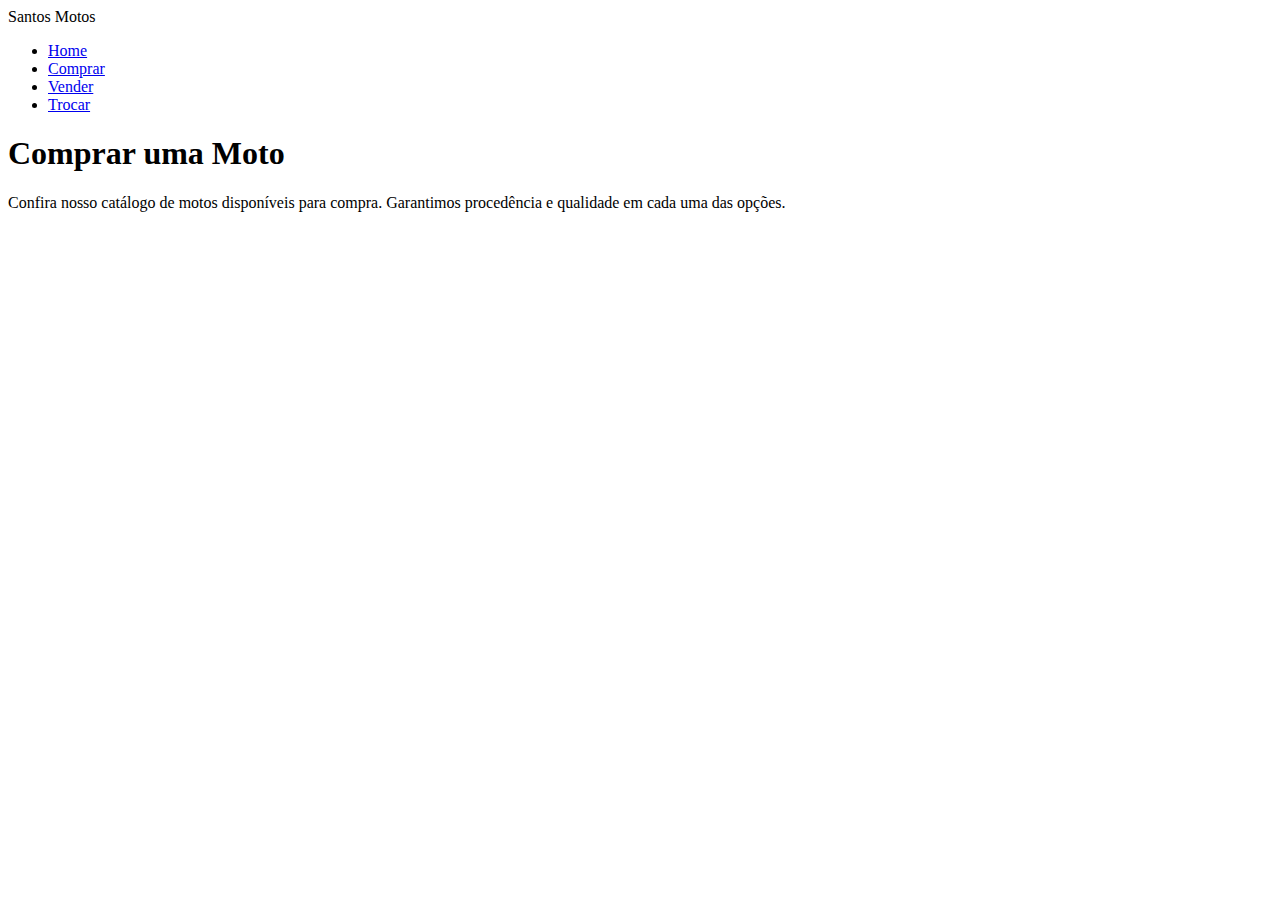
==== comprar.html @ 7bf7c602 "media 1537px ajustado para a pagina home" ====
<!DOCTYPE html>
<html lang="pt-BR">
<head>
    <meta charset="UTF-8">
    <meta name="viewport" content="width=device-width, initial-scale=1.0">
    <title>Comprar - Santos Motos</title>
    <link rel="stylesheet" href="styles.css">
</head>
<body>
    <header>
        <div class="logo">Santos Motos</div>
        <nav>
            <ul>
                <li><a href="index.html">Home</a></li>
                <li><a href="comprar.html">Comprar</a></li>
                <li><a href="vender.html">Vender</a></li>
                <li><a href="trocar.html">Trocar</a></li>
            </ul>
        </nav>
    </header>
    <section class="page-content">
        <h1>Comprar uma Moto</h1>
        <p>Confira nosso catálogo de motos disponíveis para compra. Garantimos procedência e qualidade em cada uma das opções.</p>
    </section>
</body>
</html>
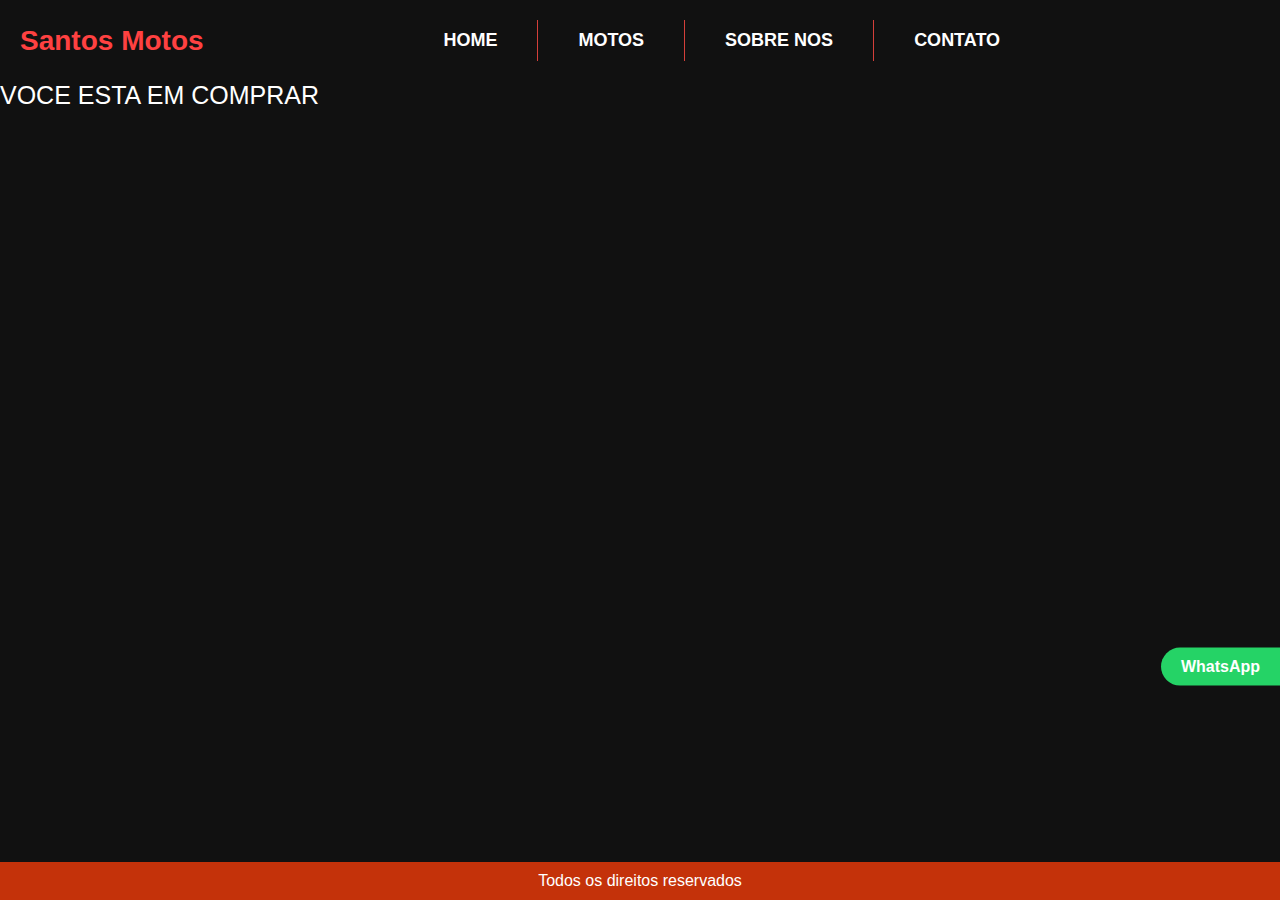
==== commit 0e1f99c3: "Inserido logo e ajustado menu" ====
--- a/comprar.html
+++ b/comprar.html
@@ -4,23 +4,38 @@
     <meta charset="UTF-8">
     <meta name="viewport" content="width=device-width, initial-scale=1.0">
     <title>Comprar - Santos Motos</title>
-    <link rel="stylesheet" href="styles.css">
+    <link rel="stylesheet" href="style.css">
 </head>
 <body>
     <header>
         <div class="logo">Santos Motos</div>
         <nav>
             <ul>
-                <li><a href="index.html">Home</a></li>
-                <li><a href="comprar.html">Comprar</a></li>
-                <li><a href="vender.html">Vender</a></li>
-                <li><a href="trocar.html">Trocar</a></li>
+                <li><a href="index.html">HOME</a></li>
+                <li class="dropdown">
+                    <a href="#">MOTOS</a>
+                    <ul class="dropdown-menu">
+                        <li><a href="./comprar.html">Comprar</a></li>
+                        <li><a href="./vender.html">Vender</a></li>
+                        <li><a href="./trocar.html">Trocar</a></li>
+                    </ul>
+                </li>
+                <li><a href="./sobrenos.html">SOBRE NOS</a></li>
+                <li><a href="./contato.html">CONTATO</a></li>
             </ul>
         </nav>
     </header>
-    <section class="page-content">
-        <h1>Comprar uma Moto</h1>
-        <p>Confira nosso catálogo de motos disponíveis para compra. Garantimos procedência e qualidade em cada uma das opções.</p>
+
+    <section>
+        <div>
+            <h1>VOCE ESTA EM COMPRAR</h1>
+        </div>
     </section>
+
+    <a href="https://wa.me/message/H3GLRA6CMSWJO1" class="whatsapp-icon" target="_blank">WhatsApp</a>
+
+    <footer>
+        <p>Todos os direitos reservados</p>        
+    </footer>
 </body>
 </html>
--- a/style.css
+++ b/style.css
@@ -0,0 +1,8 @@
+@import url('./CSS/global.css');
+@import url('./CSS/layout.css');
+@import url('./CSS/componentes.css');
+@import url('./CSS/carousel.css');
+@import url('./CSS/dropdown.css');
+@import url('./CSS/whatsapp.css');
+
+@import url('./CSS/media.css');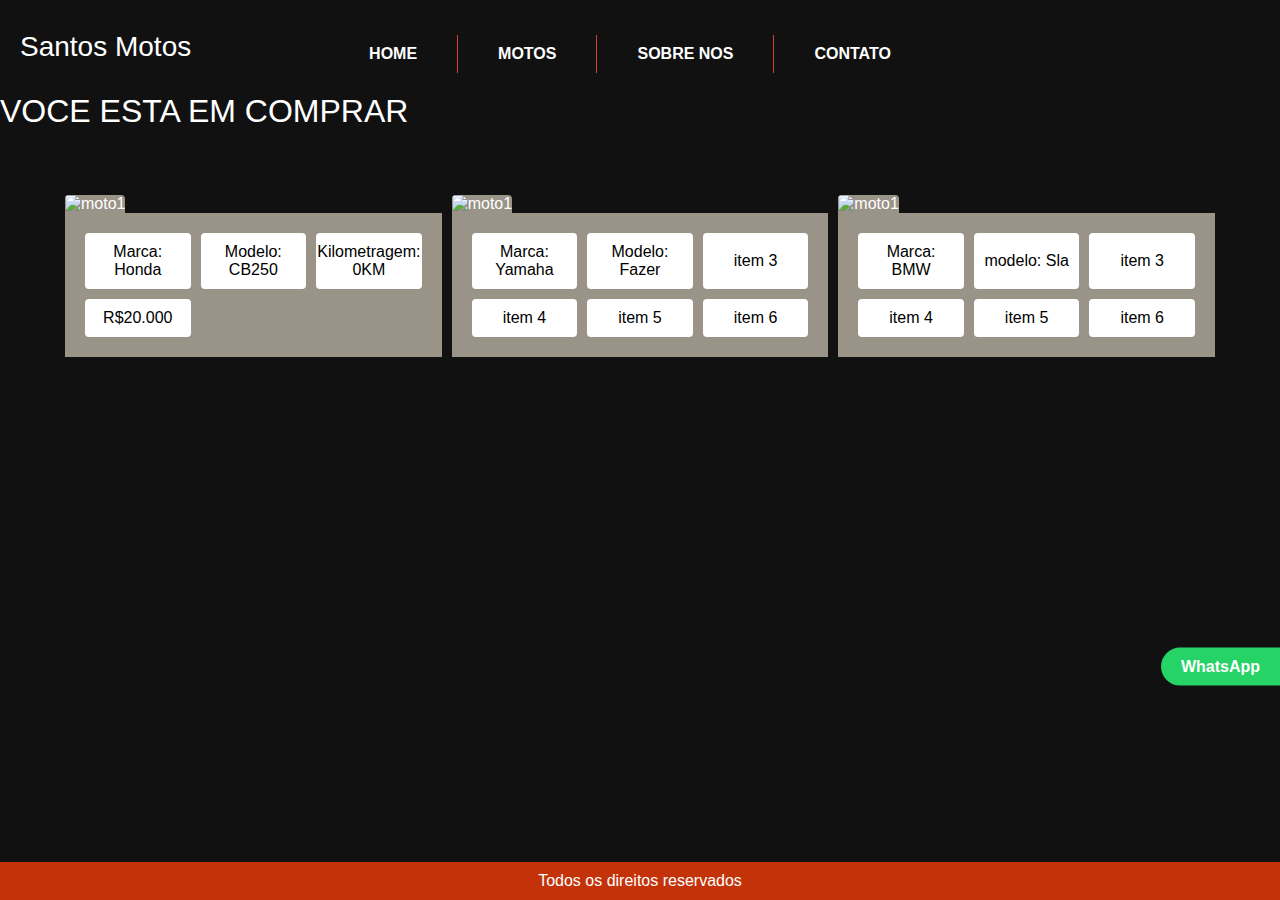
==== commit b2712c1e: "Itens do card ajustado" ====
--- a/comprar.html
+++ b/comprar.html
@@ -32,6 +32,48 @@
         </div>
     </section>
 
+    <section class="container_motos_comprar">
+        <div>
+            <img class="motos_img" src="./img/logoSantoMotos.svg" alt="moto1">
+            <div>
+                <ul class="container_motos_info">
+                    <li class="item_motos_info">Marca: Honda</li>
+                    <li class="item_motos_info">Modelo: CB250</li>
+                    
+                    <li class="item_motos_info">Kilometragem: 0KM</li>
+                    <li class="item_motos_info">R$20.000</li>
+                </ul>
+            </div>
+        </div>
+        <div>
+            <img class="motos_img" src="./img/logoSantoMotos.svg" alt="moto1">
+            <div>
+                <ul class="container_motos_info">
+                    <li class="item_motos_info">Marca: Yamaha</li>
+                    <li class="item_motos_info">Modelo: Fazer</li>
+                    <li class="item_motos_info">item 3</li>
+                    <li class="item_motos_info">item 4</li>
+                    <li class="item_motos_info">item 5</li>
+                    <li class="item_motos_info">item 6</li>
+
+                </ul>
+            </div>
+        </div>
+        <div>
+            <img class="motos_img" src="./img/logoSantoMotos.svg" alt="moto1">
+            <div>
+                <ul class="container_motos_info">
+                    <li class="item_motos_info">Marca: BMW</li>
+                    <li class="item_motos_info">modelo: Sla</li>
+                    <li class="item_motos_info">item 3</li>
+                    <li class="item_motos_info">item 4</li>
+                    <li class="item_motos_info">item 5</li>
+                    <li class="item_motos_info">item 6</li>
+                </ul>
+            </div>
+        </div>
+    </section>
+
     <a href="https://wa.me/message/H3GLRA6CMSWJO1" class="whatsapp-icon" target="_blank">WhatsApp</a>
 
     <footer>
--- a/style.css
+++ b/style.css
@@ -4,5 +4,5 @@
 @import url('./CSS/carousel.css');
 @import url('./CSS/dropdown.css');
 @import url('./CSS/whatsapp.css');
-
+@import url('./CSS/comprar.css');
 @import url('./CSS/media.css');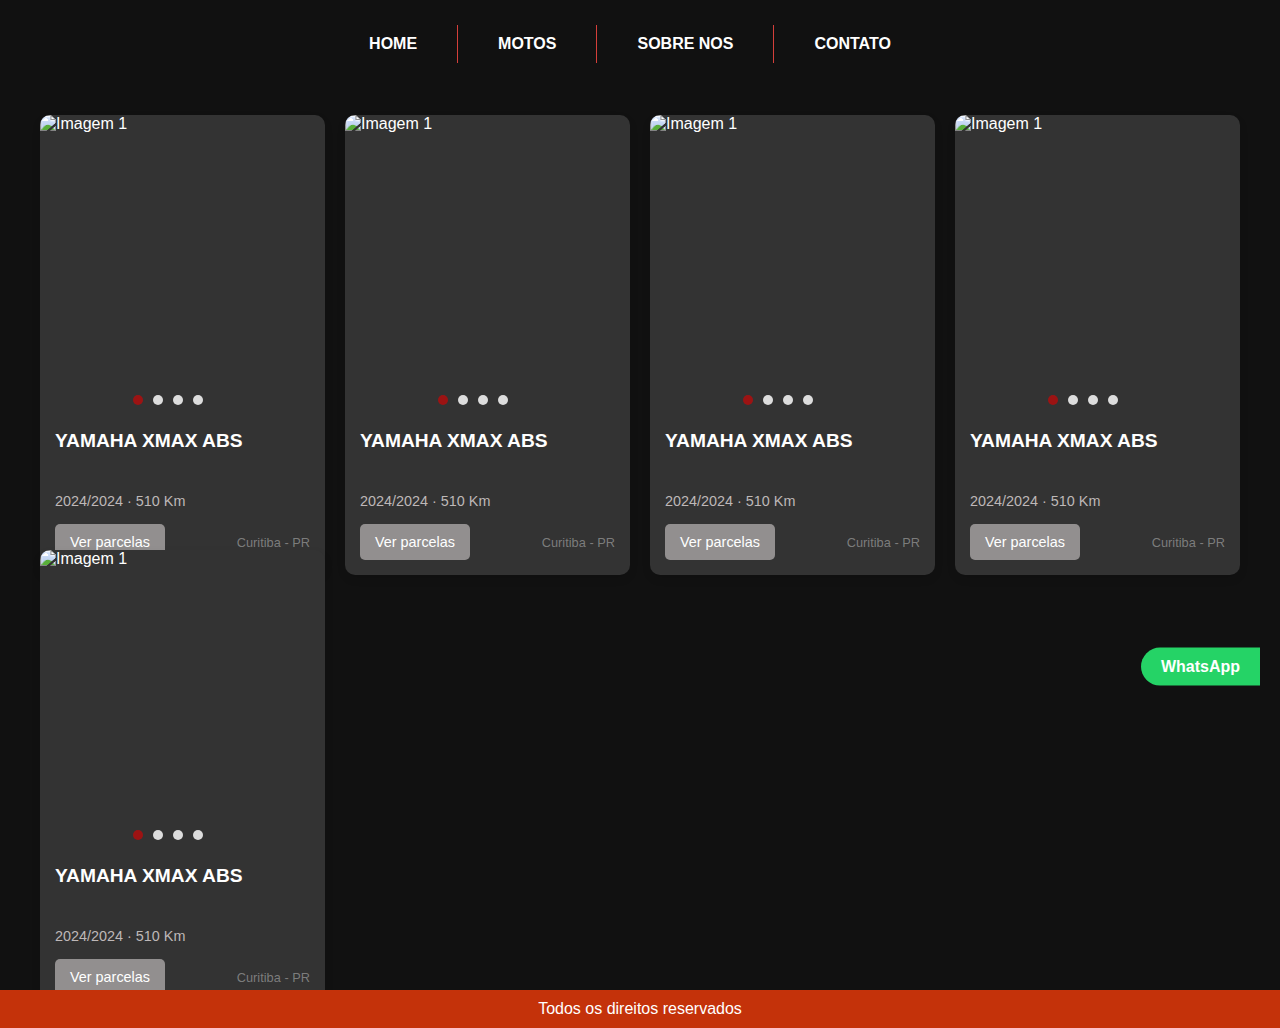
==== commit 92f1ee61: "Realizado ajustes no menu tornando o fixo para que role junto com a pagina, assimo com o icone do wh" ====
--- a/comprar.html
+++ b/comprar.html
@@ -8,76 +8,138 @@
 </head>
 <body>
     <header>
-        <div class="logo">Santos Motos</div>
+        
         <nav>
+            <div class="logo">
+                <img src="./img/logoSantoMotos.svg" alt=""></a>
+            </div>
             <ul>
-                <li><a href="index.html">HOME</a></li>
+                <li class="menu_home selected"><a  href="./index.html"><p>HOME</p></a></li>
                 <li class="dropdown">
-                    <a href="#">MOTOS</a>
+                    <a class="menu_motos selected" href="#">MOTOS</a>
                     <ul class="dropdown-menu">
                         <li><a href="./comprar.html">Comprar</a></li>
                         <li><a href="./vender.html">Vender</a></li>
                         <li><a href="./trocar.html">Trocar</a></li>
                     </ul>
                 </li>
-                <li><a href="./sobrenos.html">SOBRE NOS</a></li>
-                <li><a href="./contato.html">CONTATO</a></li>
+                <li class="menu_sobrenos selected"><a href="./sobrenos.html">SOBRE NOS</a></li>
+                <li class="menu_contato selected"><a href="./contato.html">CONTATO</a></li>
             </ul>
         </nav>
     </header>
 
-    <section>
-        <div>
-            <h1>VOCE ESTA EM COMPRAR</h1>
-        </div>
-    </section>
-
-    <section class="container_motos_comprar">
-        <div>
-            <img class="motos_img" src="./img/logoSantoMotos.svg" alt="moto1">
-            <div>
-                <ul class="container_motos_info">
-                    <li class="item_motos_info">Marca: Honda</li>
-                    <li class="item_motos_info">Modelo: CB250</li>
-                    
-                    <li class="item_motos_info">Kilometragem: 0KM</li>
-                    <li class="item_motos_info">R$20.000</li>
-                </ul>
+    <section class="container_comprar">
+        <!-- Card 1 -->
+        <div class="card_comprar">
+            <div class="carousel_comprar" id="carousel1">
+                <img src="https://www.yamaha-motor.com.br/ccstore/v1/images/?source=/file/v1561935453053965188/products/30095.3-4-urbano-fazer-fz-25-abs-30095-condicao-img-01-v021.png" class="active_comprar" alt="Imagem 1">
+                <img src="https://tuluamotos.com/wp-content/uploads/Motos-Hero-1024x1024.webp" alt="Imagem 2">
+                <div class="carousel-indicators_comprar">
+                    <div class="dot_comprar"></div>
+                    <div class="dot_comprar"></div>
+                </div>
+            </div>
+            <div class="card-content_comprar">
+                <div class="card-title_comprar">YAMAHA XMAX ABS</div>
+                <div class="card-price_comprar">R$ 31.800</div>
+                <div class="card-info_comprar">2024/2024 · 510 Km</div>
+                <div class="card-footer_comprar">
+                    <a href="#" class="card-button_comprar">Ver parcelas</a>
+                    <div class="card-location_comprar">Curitiba - PR</div>
+                </div>
             </div>
         </div>
-        <div>
-            <img class="motos_img" src="./img/logoSantoMotos.svg" alt="moto1">
-            <div>
-                <ul class="container_motos_info">
-                    <li class="item_motos_info">Marca: Yamaha</li>
-                    <li class="item_motos_info">Modelo: Fazer</li>
-                    <li class="item_motos_info">item 3</li>
-                    <li class="item_motos_info">item 4</li>
-                    <li class="item_motos_info">item 5</li>
-                    <li class="item_motos_info">item 6</li>
 
-                </ul>
+        <!-- Card 2 -->
+        <div class="card_comprar">
+            <div class="carousel_comprar" id="carousel2">
+                <img src="https://tienda-virtual-motos.honda.com.co/dw/image/v2/BFKT_PRD/on/demandware.static/-/Sites-FanalcaSA_CO-Library/default/dw95093509/images/homepage/NAVI%20ROJA%20TRES%20CUARTOS.png" class="active_comprar" alt="Imagem 1">
+                <img src="https://tuluamotos.com/wp-content/uploads/Motos-Hero-1024x1024.webp" alt="Imagem 2">
+                <div class="carousel-indicators_comprar">
+                    <div class="dot_comprar"></div>
+                    <div class="dot_comprar"></div>
+                </div>
+            </div>
+            <div class="card-content_comprar">
+                <div class="card-title_comprar">YAMAHA XMAX ABS</div>
+                <div class="card-price_comprar">R$ 31.800</div>
+                <div class="card-info_comprar">2024/2024 · 510 Km</div>
+                <div class="card-footer_comprar">
+                    <a href="#" class="card-button_comprar">Ver parcelas</a>
+                    <div class="card-location_comprar">Curitiba - PR</div>
+                </div>
             </div>
         </div>
-        <div>
-            <img class="motos_img" src="./img/logoSantoMotos.svg" alt="moto1">
-            <div>
-                <ul class="container_motos_info">
-                    <li class="item_motos_info">Marca: BMW</li>
-                    <li class="item_motos_info">modelo: Sla</li>
-                    <li class="item_motos_info">item 3</li>
-                    <li class="item_motos_info">item 4</li>
-                    <li class="item_motos_info">item 5</li>
-                    <li class="item_motos_info">item 6</li>
-                </ul>
+
+        <!-- Card 3 -->
+        <div class="card_comprar">
+            <div class="carousel_comprar" id="carousel3">
+                <img src="https://auteco.vteximg.com.br/arquivos/ids/333790-599-599/moto_starker_Skuty-One_1000x1000_Verde_1.png?v=638585083842700000" class="active_comprar" alt="Imagem 1">
+                <img src="https://motos.honda.com.co/images/cms/cbf125.png" alt="Imagem 4">
+                <div class="carousel-indicators_comprar">
+                    <div class="dot_comprar"></div>
+                    <div class="dot_comprar"></div>
+                </div>
+            </div>
+            <div class="card-content_comprar">
+                <div class="card-title_comprar">YAMAHA XMAX ABS</div>
+                <div class="card-price_comprar">R$ 31.800</div>
+                <div class="card-info_comprar">2024/2024 · 510 Km</div>
+                <div class="card-footer_comprar">
+                    <a href="#" class="card-button_comprar">Ver parcelas</a>
+                    <div class="card-location_comprar">Curitiba - PR</div>
+                </div>
             </div>
         </div>
-    </section>
+        <!-- Card 4 -->
+        <div class="card_comprar">
+            <div class="carousel_comprar" id="carousel4">
+                <img src="https://www.yamaha-motor.com.br/ccstore/v1/images/?source=/file/v1561935453053965188/products/30095.3-4-urbano-fazer-fz-25-abs-30095-condicao-img-01-v021.png" class="active_comprar" alt="Imagem 1">
+                <img src="https://tienda-virtual-motos.honda.com.co/dw/image/v2/BFKT_PRD/on/demandware.static/-/Sites-FanalcaSA_CO-Library/default/dw95093509/images/homepage/NAVI%20ROJA%20TRES%20CUARTOS.png" alt="Imagem 1">
+                <div class="carousel-indicators_comprar">
+                    <div class="dot_comprar"></div>
+                    <div class="dot_comprar"></div>
+                </div>
+            </div>
+            <div class="card-content_comprar">
+                <div class="card-title_comprar">YAMAHA XMAX ABS</div>
+                <div class="card-price_comprar">R$ 31.800</div>
+                <div class="card-info_comprar">2024/2024 · 510 Km</div>
+                <div class="card-footer_comprar">
+                    <a href="#" class="card-button_comprar">Ver parcelas</a>
+                    <div class="card-location_comprar">Curitiba - PR</div>
+                </div>
+            </div>
+        </div>
+<!-- Card 5 -->
+    <div class="card_comprar">
+        <div class="carousel_comprar" id="carousel5">
+            <img src="https://www.yamaha-motor.com.br/ccstore/v1/images/?source=/file/v1561935453053965188/products/30095.3-4-urbano-fazer-fz-25-abs-30095-condicao-img-01-v021.png" class="active_comprar" alt="Imagem 1">
+            <img src="https://tienda-virtual-motos.honda.com.co/dw/image/v2/BFKT_PRD/on/demandware.static/-/Sites-FanalcaSA_CO-Library/default/dw95093509/images/homepage/NAVI%20ROJA%20TRES%20CUARTOS.png" alt="Imagem 1">
+            <div class="carousel-indicators_comprar">
+                <div class="dot_comprar"></div>
+                <div class="dot_comprar"></div>
+            </div>
+        </div>
+            <div class="card-content_comprar">
+            <div class="card-title_comprar">YAMAHA XMAX ABS</div>
+            <div class="card-price_comprar">R$ 31.800</div>
+            <div class="card-info_comprar">2024/2024 · 510 Km</div>
+            <div class="card-footer_comprar">
+                <a href="#" class="card-button_comprar">Ver parcelas</a>
+                <div class="card-location_comprar">Curitiba - PR</div>
+        </div>
+         </div>
+    </div>
+        <a href="https://wa.me/message/H3GLRA6CMSWJO1" class="whatsapp-icon" target="_blank">WhatsApp</a>
+        
+        </section>
+           
+    <footer>
+         <p>Todos os direitos reservados</p>        
+    </footer>
+    <script src="./script_comprar.js"></script>    
+</body>
 
-    <a href="https://wa.me/message/H3GLRA6CMSWJO1" class="whatsapp-icon" target="_blank">WhatsApp</a>
-
-    <footer>
-        <p>Todos os direitos reservados</p>        
-    </footer>
-</body>
 </html>
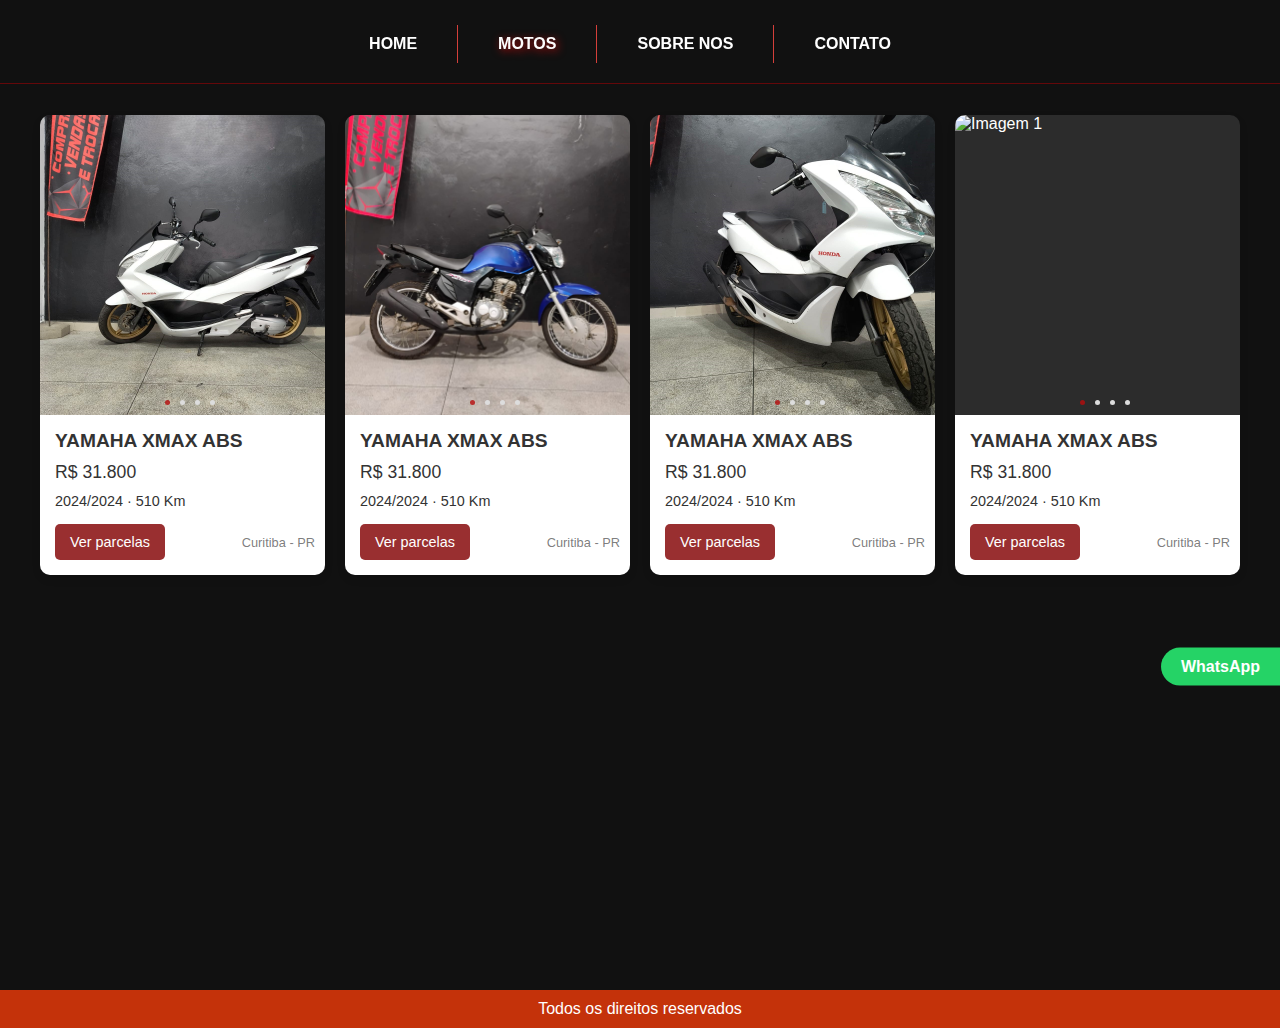
==== commit 811afab4: "Aplicado imagens reais das motos da loja para teste e ajustado layout dos cards em comprar" ====
--- a/comprar.html
+++ b/comprar.html
@@ -7,24 +7,23 @@
     <link rel="stylesheet" href="style.css">
 </head>
 <body>
-    <header>
-        
+    <header>        
         <nav>
             <div class="logo">
                 <img src="./img/logoSantoMotos.svg" alt=""></a>
             </div>
             <ul>
-                <li class="menu_home selected"><a  href="./index.html"><p>HOME</p></a></li>
+                <li class="menu_home "><a  href="./index.html"><p>HOME</p></a></li>
                 <li class="dropdown">
                     <a class="menu_motos selected" href="#">MOTOS</a>
                     <ul class="dropdown-menu">
-                        <li><a href="./comprar.html">Comprar</a></li>
+                        <li><a href="#">Comprar</a></li>
                         <li><a href="./vender.html">Vender</a></li>
                         <li><a href="./trocar.html">Trocar</a></li>
                     </ul>
                 </li>
-                <li class="menu_sobrenos selected"><a href="./sobrenos.html">SOBRE NOS</a></li>
-                <li class="menu_contato selected"><a href="./contato.html">CONTATO</a></li>
+                <li class="menu_sobrenos"><a href="./sobrenos.html">SOBRE NOS</a></li>
+                <li class="menu_contato"><a href="./contato.html">CONTATO</a></li>
             </ul>
         </nav>
     </header>
@@ -33,8 +32,8 @@
         <!-- Card 1 -->
         <div class="card_comprar">
             <div class="carousel_comprar" id="carousel1">
-                <img src="https://www.yamaha-motor.com.br/ccstore/v1/images/?source=/file/v1561935453053965188/products/30095.3-4-urbano-fazer-fz-25-abs-30095-condicao-img-01-v021.png" class="active_comprar" alt="Imagem 1">
-                <img src="https://tuluamotos.com/wp-content/uploads/Motos-Hero-1024x1024.webp" alt="Imagem 2">
+                <img src="./img/motos/0fb4f9fe-38bf-419b-8100-7028429c0930.jpg" class="active_comprar" alt="Imagem 1">
+                <img src="./img/motos/12dc96fb-7368-4f0e-bf48-0ae6c1fd604f.jpg" alt="Imagem 2">
                 <div class="carousel-indicators_comprar">
                     <div class="dot_comprar"></div>
                     <div class="dot_comprar"></div>
@@ -54,8 +53,8 @@
         <!-- Card 2 -->
         <div class="card_comprar">
             <div class="carousel_comprar" id="carousel2">
-                <img src="https://tienda-virtual-motos.honda.com.co/dw/image/v2/BFKT_PRD/on/demandware.static/-/Sites-FanalcaSA_CO-Library/default/dw95093509/images/homepage/NAVI%20ROJA%20TRES%20CUARTOS.png" class="active_comprar" alt="Imagem 1">
-                <img src="https://tuluamotos.com/wp-content/uploads/Motos-Hero-1024x1024.webp" alt="Imagem 2">
+                <img src="./img/motos/5f20a9a4-1dc4-47df-b82f-c89fa74ccb22.jpg" class="active_comprar" alt="Imagem 1">
+                <img src="./img/motos/6b13e28a-5a0f-4234-ad36-68fee90e784e.jpeg" alt="Imagem 2">
                 <div class="carousel-indicators_comprar">
                     <div class="dot_comprar"></div>
                     <div class="dot_comprar"></div>
@@ -75,8 +74,8 @@
         <!-- Card 3 -->
         <div class="card_comprar">
             <div class="carousel_comprar" id="carousel3">
-                <img src="https://auteco.vteximg.com.br/arquivos/ids/333790-599-599/moto_starker_Skuty-One_1000x1000_Verde_1.png?v=638585083842700000" class="active_comprar" alt="Imagem 1">
-                <img src="https://motos.honda.com.co/images/cms/cbf125.png" alt="Imagem 4">
+                <img src="./img/motos/7b06aeac-f42f-48bb-811a-7f4e12faf561.jpg" class="active_comprar" alt="Imagem 1">
+                <img src="./img/motos/IMG_20241111_112702444.jpg" alt="Imagem 4">
                 <div class="carousel-indicators_comprar">
                     <div class="dot_comprar"></div>
                     <div class="dot_comprar"></div>
@@ -95,8 +94,8 @@
         <!-- Card 4 -->
         <div class="card_comprar">
             <div class="carousel_comprar" id="carousel4">
-                <img src="https://www.yamaha-motor.com.br/ccstore/v1/images/?source=/file/v1561935453053965188/products/30095.3-4-urbano-fazer-fz-25-abs-30095-condicao-img-01-v021.png" class="active_comprar" alt="Imagem 1">
-                <img src="https://tienda-virtual-motos.honda.com.co/dw/image/v2/BFKT_PRD/on/demandware.static/-/Sites-FanalcaSA_CO-Library/default/dw95093509/images/homepage/NAVI%20ROJA%20TRES%20CUARTOS.png" alt="Imagem 1">
+                <img src="./img/motos/IMG_20241111_110459399.jpg" class="active_comprar" alt="Imagem 1">
+                <img src="./img/motos/IMG_20241111_112702444.jpg" alt="Imagem 1">
                 <div class="carousel-indicators_comprar">
                     <div class="dot_comprar"></div>
                     <div class="dot_comprar"></div>
@@ -112,26 +111,7 @@
                 </div>
             </div>
         </div>
-<!-- Card 5 -->
-    <div class="card_comprar">
-        <div class="carousel_comprar" id="carousel5">
-            <img src="https://www.yamaha-motor.com.br/ccstore/v1/images/?source=/file/v1561935453053965188/products/30095.3-4-urbano-fazer-fz-25-abs-30095-condicao-img-01-v021.png" class="active_comprar" alt="Imagem 1">
-            <img src="https://tienda-virtual-motos.honda.com.co/dw/image/v2/BFKT_PRD/on/demandware.static/-/Sites-FanalcaSA_CO-Library/default/dw95093509/images/homepage/NAVI%20ROJA%20TRES%20CUARTOS.png" alt="Imagem 1">
-            <div class="carousel-indicators_comprar">
-                <div class="dot_comprar"></div>
-                <div class="dot_comprar"></div>
-            </div>
-        </div>
-            <div class="card-content_comprar">
-            <div class="card-title_comprar">YAMAHA XMAX ABS</div>
-            <div class="card-price_comprar">R$ 31.800</div>
-            <div class="card-info_comprar">2024/2024 · 510 Km</div>
-            <div class="card-footer_comprar">
-                <a href="#" class="card-button_comprar">Ver parcelas</a>
-                <div class="card-location_comprar">Curitiba - PR</div>
-        </div>
-         </div>
-    </div>
+
         <a href="https://wa.me/message/H3GLRA6CMSWJO1" class="whatsapp-icon" target="_blank">WhatsApp</a>
         
         </section>
@@ -139,7 +119,8 @@
     <footer>
          <p>Todos os direitos reservados</p>        
     </footer>
-    <script src="./script_comprar.js"></script>    
+    <script src="./script_comprar.js"></script>  
+    <script src="./script.js"></script>  
 </body>
 
 </html>
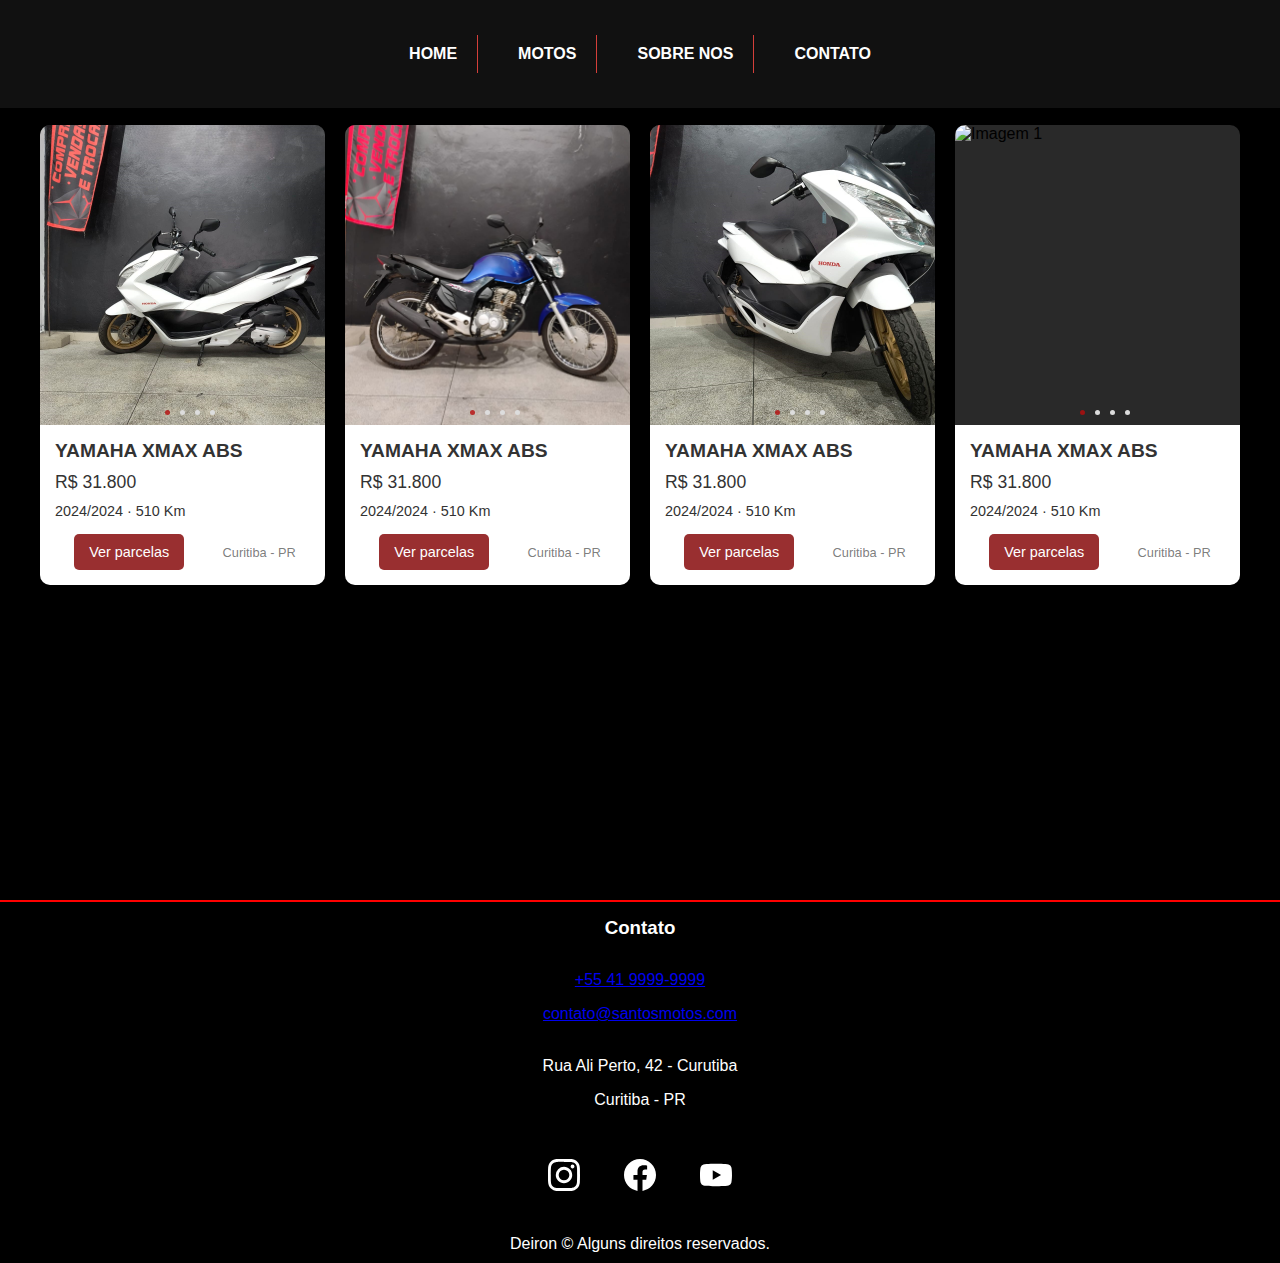
==== commit 1ddc0326: "Refatorado o codigo para melhor performance, corrigido carousel na pag comprar para que so ative o c" ====
--- a/comprar.html
+++ b/comprar.html
@@ -1,33 +1,37 @@
 <!DOCTYPE html>
-<html lang="pt-BR">
+<html lang="en">
 <head>
     <meta charset="UTF-8">
     <meta name="viewport" content="width=device-width, initial-scale=1.0">
-    <title>Comprar - Santos Motos</title>
-    <link rel="stylesheet" href="style.css">
+    <link rel="stylesheet" href="./style.css">
+    <link rel="icon" href="./img/logoSantoMotos.svg" type="image/svg+xml">
+    <title>Santos Motos</title>
 </head>
 <body>
-    <header>        
-        <nav>
-            <div class="logo">
-                <img src="./img/logoSantoMotos.svg" alt=""></a>
-            </div>
-            <ul>
-                <li class="menu_home "><a  href="./index.html"><p>HOME</p></a></li>
-                <li class="dropdown">
-                    <a class="menu_motos selected" href="#">MOTOS</a>
-                    <ul class="dropdown-menu">
-                        <li><a href="#">Comprar</a></li>
-                        <li><a href="./vender.html">Vender</a></li>
-                        <li><a href="./trocar.html">Trocar</a></li>
-                    </ul>
-                </li>
-                <li class="menu_sobrenos"><a href="./sobrenos.html">SOBRE NOS</a></li>
-                <li class="menu_contato"><a href="./contato.html">CONTATO</a></li>
-            </ul>
-        </nav>
-    </header>
+    <!-- MENU -->
+<div class="menu_comprar">        
+    <nav>
+        <div class="logo">
+            <img src="./img/logoSantoMotos.svg" alt=""></a>
+        </div>
+        <ul>
+            <li class="menu_home"> <a href="./index.html">HOME</a></li>
 
+            <li class="dropdown">
+                <a class="menu_motos" href="#">MOTOS</a>
+                <ul class="dropdown-menu">
+                    <li><a href="./comprar.html">Comprar</a></li>
+                    <li><a href="./vender.html">Vender</a></li>
+                    <li><a href="./trocar.html">Trocar</a></li>
+                </ul>
+            </li>
+            <li class="menu_sobrenos"><a  href="./sobrenos.html">SOBRE NOS</a></li>
+            <li class="menu_contato"><a  href="./contato.html">CONTATO</a></li>
+        </ul>
+    </nav>    
+</div> 
+
+<!-- CONTEUDO -->
     <section class="container_comprar">
         <!-- Card 1 -->
         <div class="card_comprar">
@@ -112,15 +116,39 @@
             </div>
         </div>
 
-        <a href="https://wa.me/message/H3GLRA6CMSWJO1" class="whatsapp-icon" target="_blank">WhatsApp</a>
-        
-        </section>
-           
-    <footer>
-         <p>Todos os direitos reservados</p>        
-    </footer>
-    <script src="./script_comprar.js"></script>  
-    <script src="./script.js"></script>  
+    </section>
+
+
+    <!-- FOOTER -->
+    <footer class="footer-bg footer_comprar">
+        <div class="footer footer_container">
+          <!-- <img src="./img/logoSantoMotos.svg" width="136" height="32" alt="Bikcraft"> -->
+          <div class="footer-contato">
+            <h3 class="font-2-l-b cor-0">Contato</h3>
+            <ul class="font-2-m cor-5">
+              <li><a href="tel:+552199999999">+55 41 9999-9999</a></li>
+              <li><a href="mailto:contato@bikcraft.com">contato@santosmotos.com</a></li>
+              <li>Rua Ali Perto, 42 - Curutiba</li>
+              <li>Curitiba - PR</li>
+            </ul>
+            <div class="footer-redes">
+              <a href="./">
+                <img src="./img/redes/instagram.svg" width="32" height="32" alt="Instagram">
+              </a>
+              <a href="./">
+                <img src="./img/redes/facebook.svg" width="32" height="32" alt="Facebook">
+              </a>
+              <a href="./">
+                <img src="./img/redes/youtube.svg" width="32" height="32" alt="Youtube">
+              </a>
+            </div>
+          </div>
+    
+          <p class="footer-copy font-2-m cor-6">Deiron © Alguns direitos reservados.</p>
+        </div>
+      </footer>
+</div>
+<script src="./script_comprar.js"></script>  
+<script src="./script.js"></script>  
 </body>
-
-</html>
+</html>--- a/style.css
+++ b/style.css
@@ -1,8 +1,15 @@
 @import url('./CSS/global.css');
-@import url('./CSS/layout.css');
-@import url('./CSS/componentes.css');
-@import url('./CSS/carousel.css');
-@import url('./CSS/dropdown.css');
-@import url('./CSS/whatsapp.css');
-@import url('./CSS/comprar.css');
-@import url('./CSS/media.css');+@import url('./CSS/css_menu/logo.css');
+@import url('./CSS/css_menu/menu.css');
+@import url('./CSS/css_menu/dropdown.css');
+@import url('./CSS/css_banner/banner.css');
+@import url('./CSS/css_banner/text_banner.css');
+@import url('./CSS/css_conteudo/conteudo.css');
+@import url('./CSS/css_conteudo/btn.css');
+@import url('./CSS/css_conteudo/css_carousel/carousel.css');
+@import url('./CSS/css_whatsapp/whatsApp.css');
+@import url('./CSS/css_footer/footer.css');
+
+@import url('./CSS/css_comprar/comprar.css');
+@import url('./CSS/css_comprar/comprar_carousel.css');
+@import url('./CSS/css_comprar/comprar_card.css');